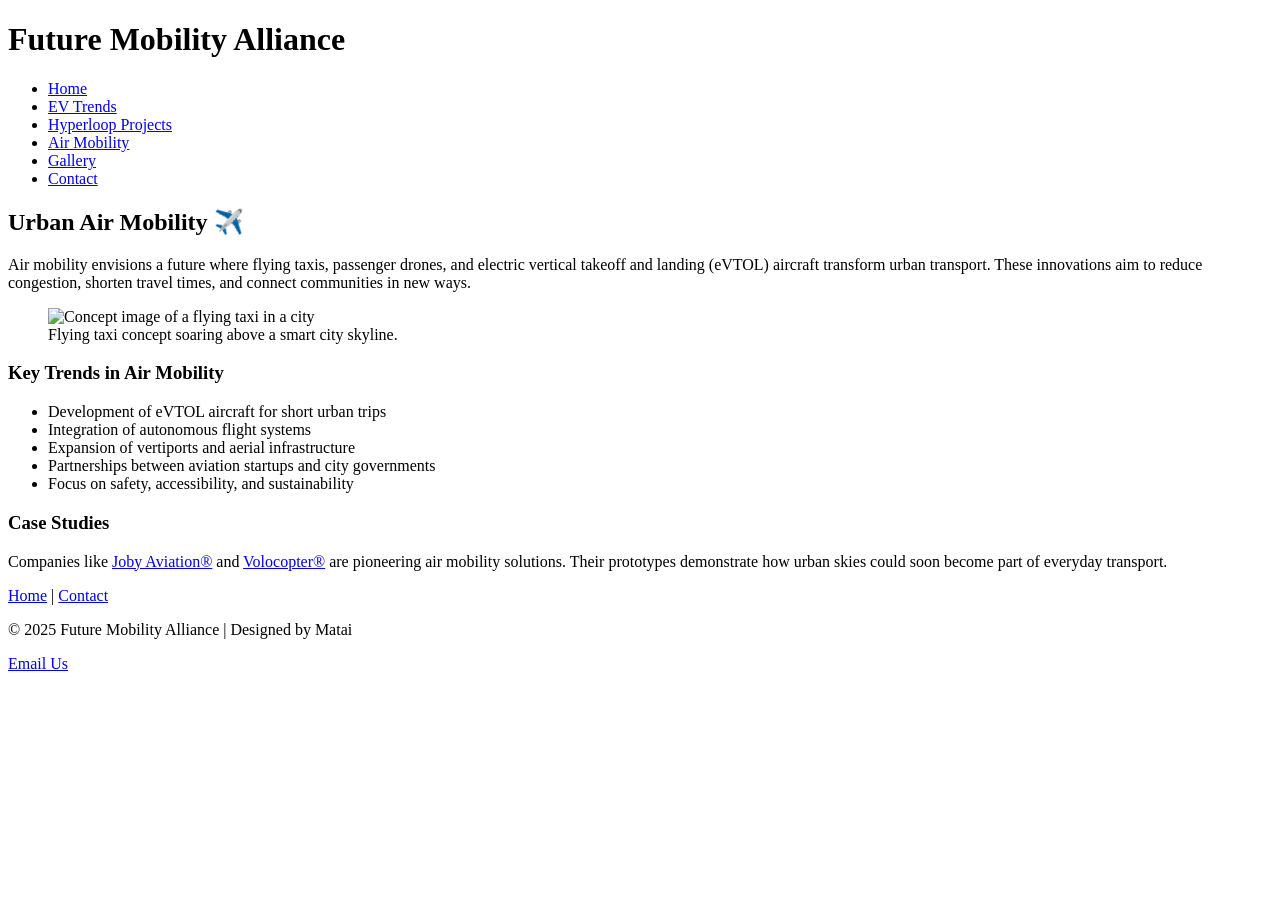
==== airmobility.html @ adbd1e1d "created airmobility" ====
<!DOCTYPE html>
<html lang="en">

<head>
    <meta charset="UTF-8">
    <meta name="viewport" content="width=device-width, initial-scale=1.0">
    <title>Air Mobility | Future Mobility Alliance</title>
    <meta name="description" content="Exploring flying taxis, urban air mobility, and drone transport innovations.">
    <!-- Google Font -->
    <link href="https://fonts.googleapis.com/css2?family=Orbitron:wght@400;700&display=swap" rel="stylesheet">
    <!-- External CSS -->
    <link rel="stylesheet" href="styles.css">
</head>

<body>
    <!-- Header -->
    <header>
        <h1>Future Mobility Alliance</h1>
        <nav>
            <ul>
                <li><a href="index.html">Home</a></li>
                <li><a href="ev.html">EV Trends</a></li>
                <li><a href="hyperloop.html">Hyperloop Projects</a></li>
                <li><a href="airmobility.html" aria-current="page">Air Mobility</a></li>
                <li><a href="gallery.html">Gallery</a></li>
                <li><a href="contact.html">Contact</a></li>
            </ul>
        </nav>
    </header>

    <!-- Main Content -->
    <main>
        <!-- Intro Section -->
        <section id="air-intro">
            <h2>Urban Air Mobility ✈️</h2>
            <p>
                Air mobility envisions a future where flying taxis, passenger drones, and electric vertical takeoff
                and landing (eVTOL) aircraft transform urban transport. These innovations aim to reduce congestion,
                shorten travel times, and connect communities in new ways.
            </p>
        </section>

        <!-- Image Section -->
        <section id="air-image">
            <figure>
                <img src="images/flying_taxi.webp" alt="Concept image of a flying taxi in a city">
                <figcaption>Flying taxi concept soaring above a smart city skyline.</figcaption>
            </figure>
        </section>

        <!-- Key Trends -->
        <section id="air-trends">
            <h3>Key Trends in Air Mobility</h3>
            <ul>
                <li>Development of eVTOL aircraft for short urban trips</li>
                <li>Integration of autonomous flight systems</li>
                <li>Expansion of vertiports and aerial infrastructure</li>
                <li>Partnerships between aviation startups and city governments</li>
                <li>Focus on safety, accessibility, and sustainability</li>
            </ul>
        </section>

        <!-- Case Studies -->
        <section id="air-case">
            <h3>Case Studies</h3>
            <p>
                Companies like <a href="https://www.jobyaviation.com" target="_blank">Joby Aviation®</a> and
                <a href="https://www.volocopter.com" target="_blank">Volocopter®</a> are pioneering air mobility
                solutions.
                Their prototypes demonstrate how urban skies could soon become part of everyday transport.
            </p>
        </section>
    </main>

    <!-- Footer -->
    <footer>
        <nav>
            <a href="index.html">Home</a> |
            <a href="contact.html">Contact</a>
        </nav>
        <p>&copy; 2025 Future Mobility Alliance | Designed by Matai</p>
        <p><a href="mailto:info@futuremobility.org">Email Us</a></p>
    </footer>
</body>

</html>
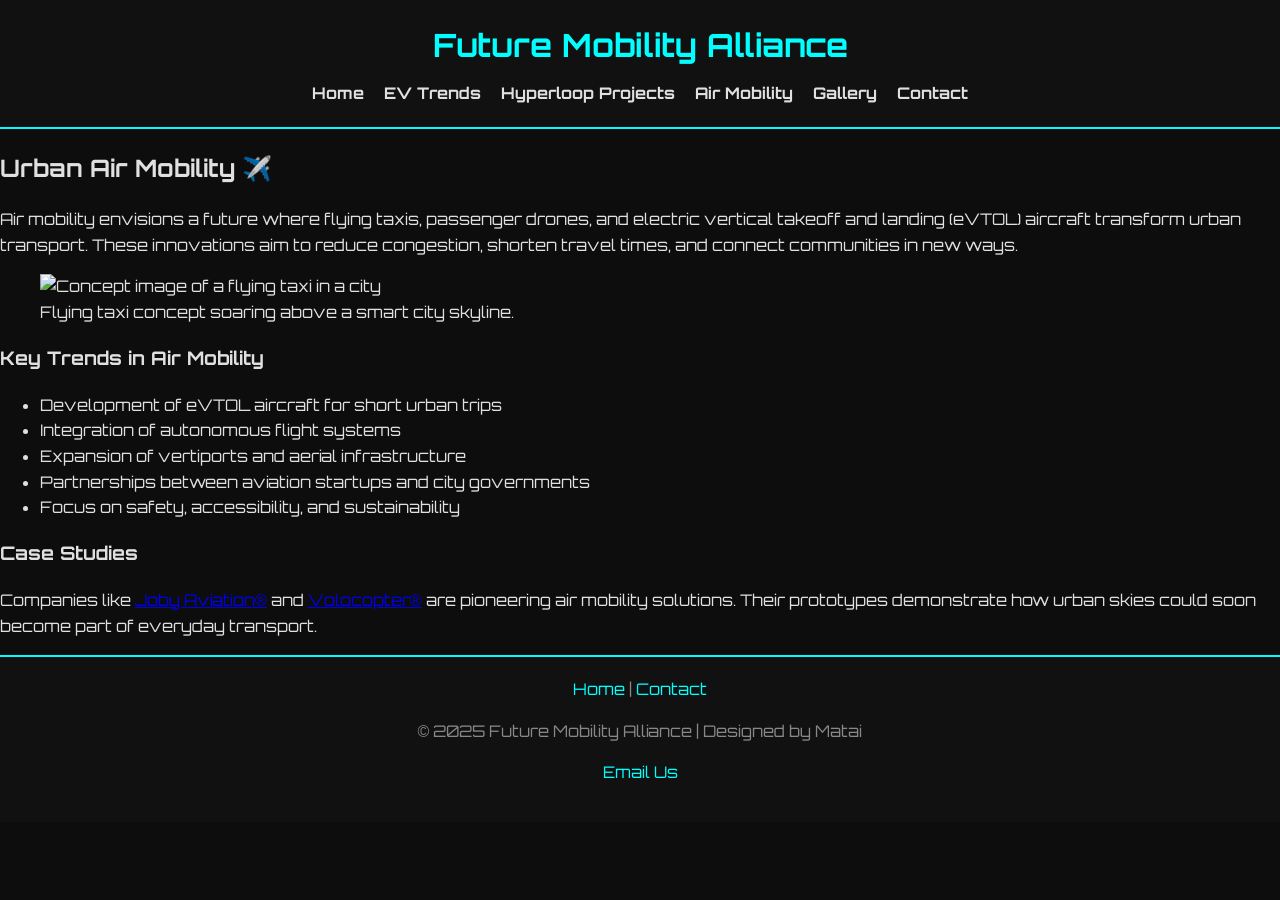
==== commit 8a99a49a: "Added link to Futuremobilityalliance_stylesheet.css in place of styles.css in multiple HTML files." ====
--- a/airmobility.html
+++ b/airmobility.html
@@ -9,7 +9,7 @@
     <!-- Google Font -->
     <link href="https://fonts.googleapis.com/css2?family=Orbitron:wght@400;700&display=swap" rel="stylesheet">
     <!-- External CSS -->
-    <link rel="stylesheet" href="styles.css">
+    <link rel="stylesheet" href="Futuremobilityalliance_stylesheet.css">
 </head>
 
 <body>
--- a/Futuremobilityalliance_stylesheet.css
+++ b/Futuremobilityalliance_stylesheet.css
@@ -0,0 +1,106 @@
+/* Google Font applied globally */
+body {
+  font-family: 'Orbitron', sans-serif;
+  background-color: #0d0d0d; /* dark background */
+  color: #e0e0e0;           /* light text */
+  margin: 0;
+  padding: 0;
+  line-height: 1.6;
+}
+
+/* Header */
+header {
+  background: #111;
+  padding: 20px;
+  text-align: center;
+  border-bottom: 2px solid #00ffff; /* neon accent */
+}
+
+header h1 {
+  margin: 0;
+  color: #00ffff;
+}
+
+/* Navigation */
+nav ul {
+  list-style: none;
+  padding: 0;
+  margin: 10px 0 0 0;
+  display: flex;
+  justify-content: center;
+  gap: 20px;
+}
+
+nav ul li a {
+  color: #e0e0e0;
+  text-decoration: none;
+  font-weight: bold;
+  transition: color 0.3s, text-shadow 0.3s;
+}
+
+/* Pseudo-class hover effect */
+nav ul li a:hover {
+  color: #00ffff;
+  text-shadow: 0 0 8px #00ffff;
+}
+
+/* Hero section */
+#hero {
+  text-align: center;
+  padding: 40px 20px;
+}
+
+#hero img {
+  max-width: 100%;
+  border-radius: 8px;
+  box-shadow: 0 0 20px rgba(0,255,255,0.4);
+}
+
+#hero h2 {
+  color: #00ff99;
+  margin-top: 20px;
+}
+
+/* Highlights section */
+#highlights {
+  padding: 40px 20px;
+  background: #1a1a1a;
+  border-top: 2px solid #00ff99;
+}
+
+#highlights h2 {
+  color: #00ff99;
+}
+
+#highlights ul {
+  list-style: square;
+  padding-left: 20px;
+}
+
+#highlights ul li {
+  margin: 8px 0;
+}
+
+/* Footer */
+footer {
+  background: #111;
+  color: #888;
+  text-align: center;
+  padding: 20px;
+  border-top: 2px solid #00ffff;
+}
+
+footer a {
+  color: #00ffff;
+  text-decoration: none;
+}
+
+footer a:hover {
+  text-decoration: underline;
+}
+/* Scale EV image to 50% and keep it responsive */
+#ev-image img {
+  width: 50%;      /* half the container width */
+  height: auto;    /* maintain aspect ratio */
+  max-width: 100%; /* prevents overflow on small screens */
+}
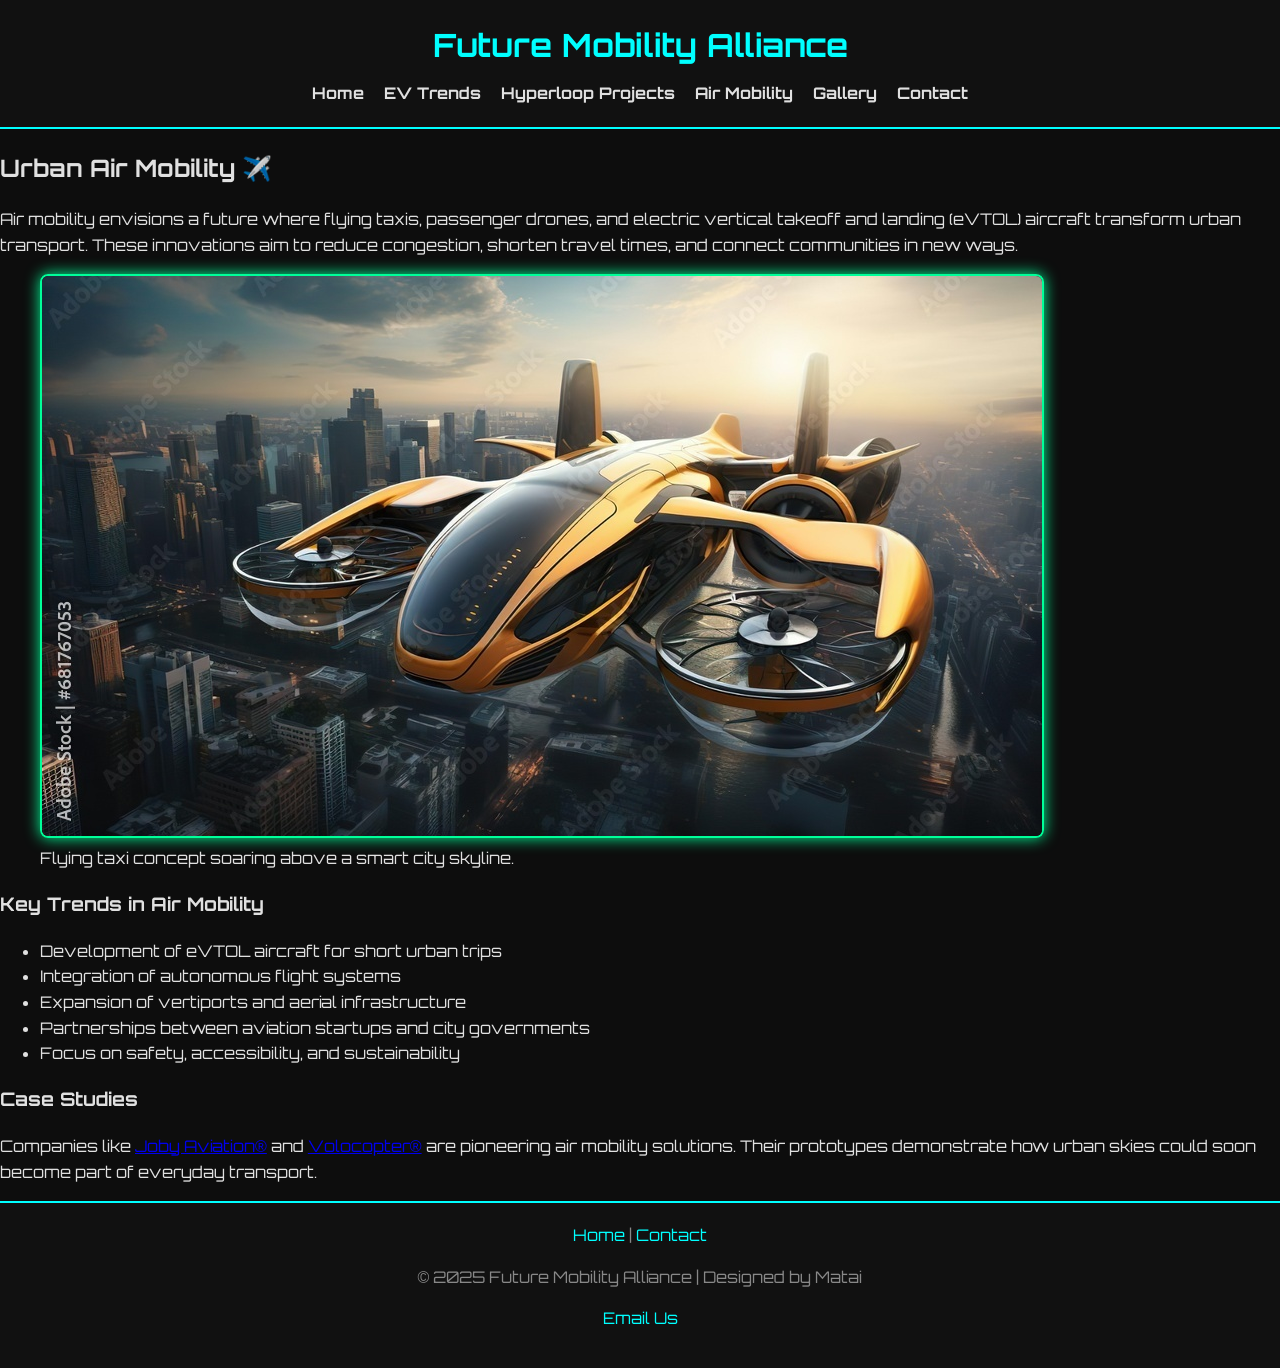
==== commit e1645a3e: "Added Concept_Airtaxi_over_city_skyline.jpg as the new image for the air mobility section to better " ====
--- a/airmobility.html
+++ b/airmobility.html
@@ -43,7 +43,7 @@
         <!-- Image Section -->
         <section id="air-image">
             <figure>
-                <img src="images/flying_taxi.webp" alt="Concept image of a flying taxi in a city">
+                <img src="stock_images/Concept_Airtaxi_over_city_skyline.jpg" alt="Concept image of a flying taxi in a city">
                 <figcaption>Flying taxi concept soaring above a smart city skyline.</figcaption>
             </figure>
         </section>
--- a/Futuremobilityalliance_stylesheet.css
+++ b/Futuremobilityalliance_stylesheet.css
@@ -104,3 +104,28 @@
   height: auto;    /* maintain aspect ratio */
   max-width: 100%; /* prevents overflow on small screens */
 }
+/* Global image styling with futuristic highlight + pulse */
+img {
+  border-radius: 8px;
+  border: 2px solid #00ff99;
+  box-shadow: 0 0 15px #00ff99;
+  transition: transform 0.3s, box-shadow 0.3s;
+  animation: pulseGlow 2s infinite alternate;
+}
+
+/* Hover effect intensifies glow */
+img:hover {
+  transform: scale(1.05);
+  box-shadow: 0 0 25px #00ff99;
+}
+
+/* Keyframes for pulsing glow */
+@keyframes pulseGlow {
+  from {
+    box-shadow: 0 0 10px #00ff99;
+  }
+  to {
+    box-shadow: 0 0 25px #00ff99;
+  }
+}
+
